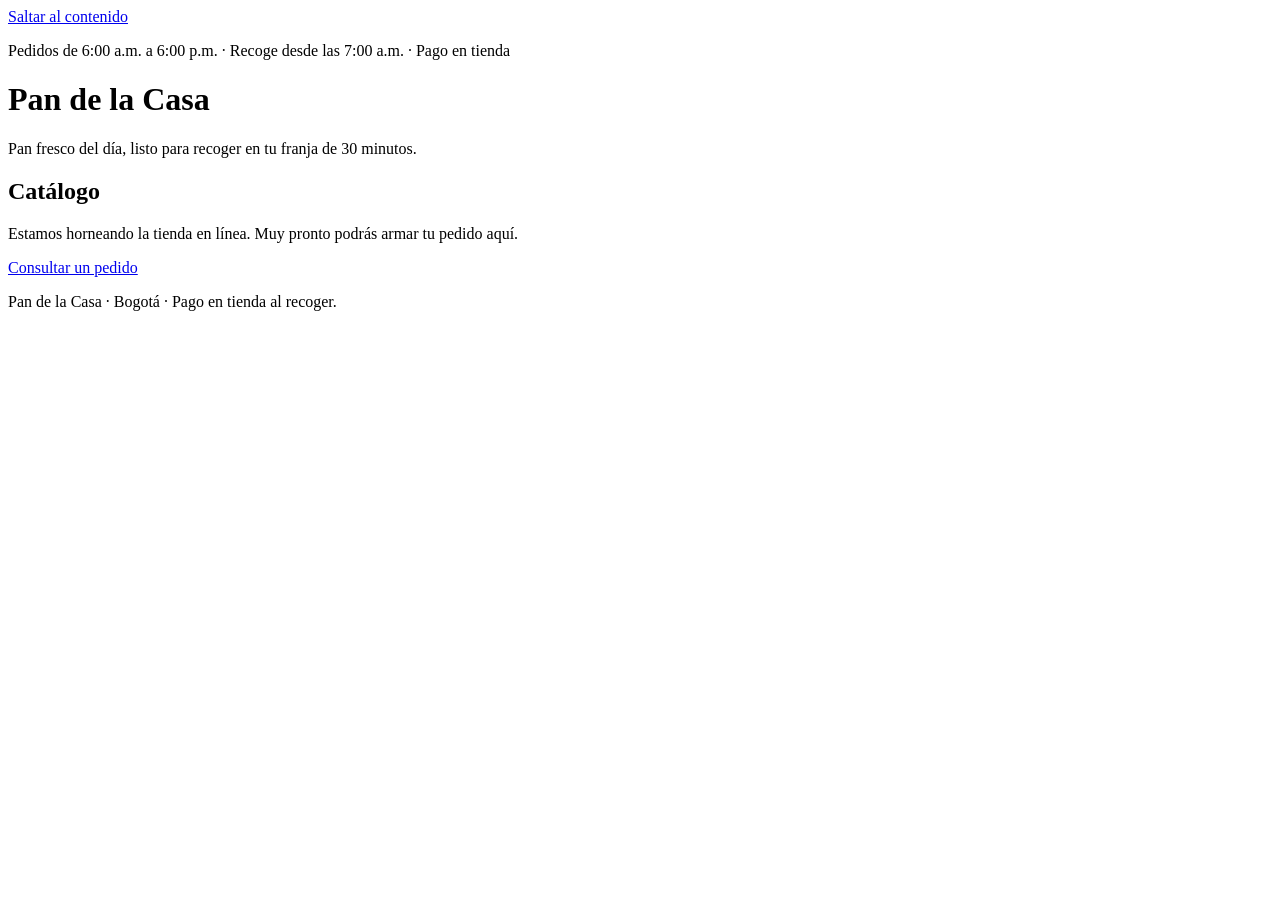
==== frontend/client/index.html @ fd7643ca "feat: whole base with configuration, watch, logs, metrics and HTTP" ====
<!doctype html>
<html lang="es">
  <head>
    <meta charset="utf-8" />
    <meta name="viewport" content="width=device-width, initial-scale=1" />
    <title>Pan de la Casa · Pedidos para recoger</title>
    <meta name="description" content="Haz tu pedido en Pan de la Casa y recógelo en tienda a la hora que elijas." />
    <link rel="stylesheet" href="/css/styles.css" />
    <!-- La configuración (URLs de la API y del CDN) llega SOLO por /config.js, que genera el pipeline. -->
    <script src="/config.js"></script>
  </head>
  <body>
    <a class="saltar" href="#contenido">Saltar al contenido</a>

    <!-- Banner del "cambio en vivo" de la demo: editar solo este texto. -->
    <p class="banner" id="banner" role="note">
      Pedidos de 6:00 a.m. a 6:00 p.m. · Recoge desde las 7:00 a.m. · Pago en tienda
    </p>

    <header class="encabezado">
      <h1>Pan de la Casa</h1>
      <p>Pan fresco del día, listo para recoger en tu franja de 30 minutos.</p>
    </header>

    <main id="contenido" class="contenido">
      <section class="tarjeta" aria-labelledby="catalogo-titulo">
        <h2 id="catalogo-titulo">Catálogo</h2>
        <p>Estamos horneando la tienda en línea. Muy pronto podrás armar tu pedido aquí.</p>
        <p><a href="/pedido.html">Consultar un pedido</a></p>
      </section>
    </main>

    <footer class="pie">
      <p>Pan de la Casa · Bogotá · Pago en tienda al recoger.</p>
    </footer>
  </body>
</html>
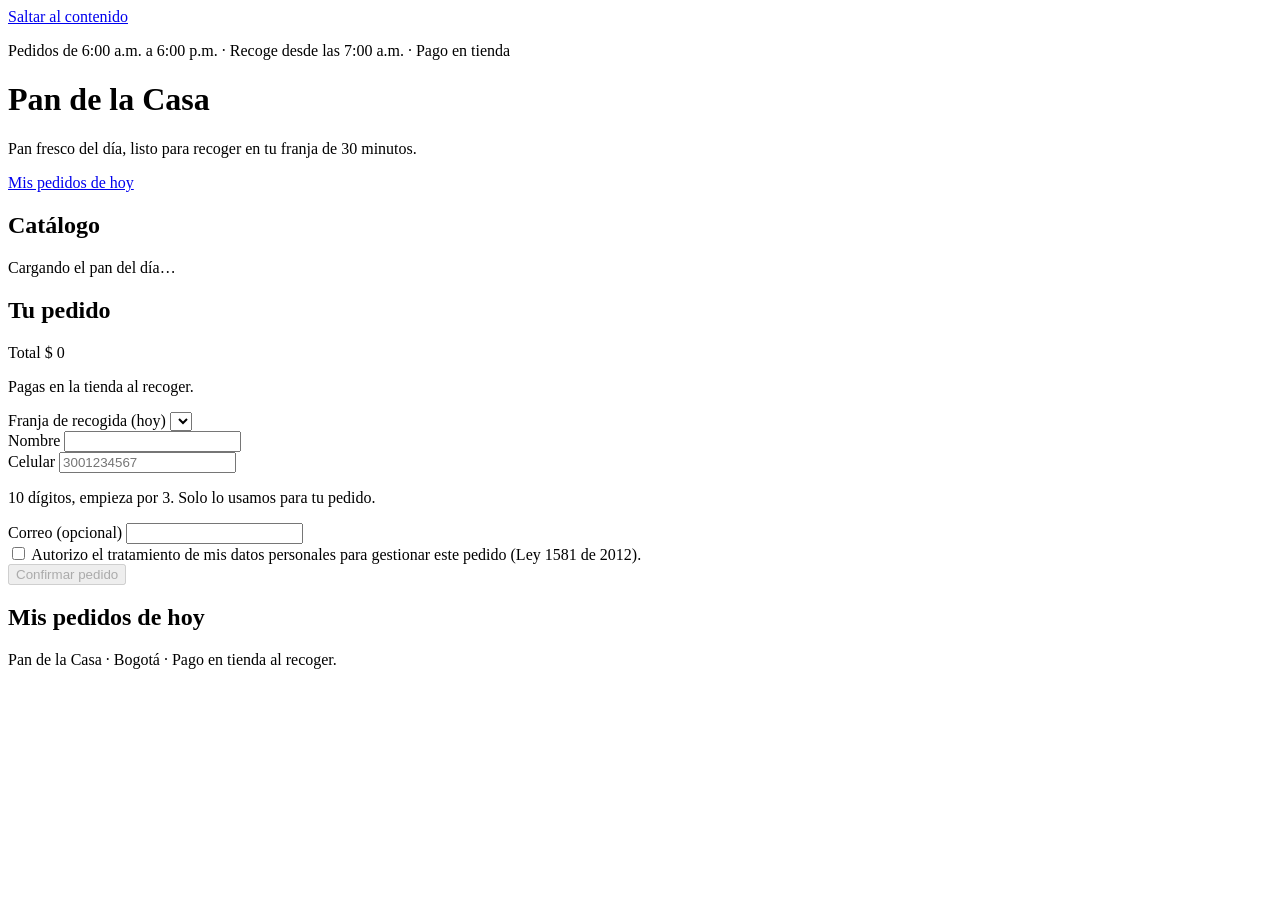
==== commit 1a86b39f: "feature: client front view" ====
--- a/frontend/client/index.html
+++ b/frontend/client/index.html
@@ -5,9 +5,11 @@
     <meta name="viewport" content="width=device-width, initial-scale=1" />
     <title>Pan de la Casa · Pedidos para recoger</title>
     <meta name="description" content="Haz tu pedido en Pan de la Casa y recógelo en tienda a la hora que elijas." />
+    <meta name="theme-color" content="#7a3d20" />
     <link rel="stylesheet" href="/css/styles.css" />
     <!-- La configuración (URLs de la API y del CDN) llega SOLO por /config.js, que genera el pipeline. -->
     <script src="/config.js"></script>
+    <script type="module" src="/js/main.js"></script>
   </head>
   <body>
     <a class="saltar" href="#contenido">Saltar al contenido</a>
@@ -18,17 +20,84 @@
     </p>
 
     <header class="encabezado">
-      <h1>Pan de la Casa</h1>
-      <p>Pan fresco del día, listo para recoger en tu franja de 30 minutos.</p>
+      <div>
+        <h1>Pan de la Casa</h1>
+        <p>Pan fresco del día, listo para recoger en tu franja de 30 minutos.</p>
+      </div>
+      <a class="enlace-mis-pedidos" href="#mis-pedidos">Mis pedidos de hoy</a>
     </header>
 
-    <main id="contenido" class="contenido">
-      <section class="tarjeta" aria-labelledby="catalogo-titulo">
-        <h2 id="catalogo-titulo">Catálogo</h2>
-        <p>Estamos horneando la tienda en línea. Muy pronto podrás armar tu pedido aquí.</p>
-        <p><a href="/pedido.html">Consultar un pedido</a></p>
+    <p id="estado-tienda" class="aviso" role="status" aria-live="polite" hidden></p>
+
+    <main id="contenido" class="layout">
+      <section class="catalogo" aria-labelledby="catalogo-titulo">
+        <h2 id="catalogo-titulo" class="visualmente-oculto">Catálogo</h2>
+        <div id="lista-productos" aria-busy="true">
+          <p class="cargando">Cargando el pan del día…</p>
+        </div>
       </section>
+
+      <aside id="carrito" class="carrito" aria-labelledby="carrito-titulo">
+        <h2 id="carrito-titulo" tabindex="-1">Tu pedido</h2>
+        <ul id="lineas" class="lineas" role="list"></ul>
+        <p class="carrito__total">Total <span id="total">$ 0</span></p>
+        <p id="resumen-limites" class="carrito__limites"></p>
+        <p class="carrito__pago">Pagas en la tienda al recoger.</p>
+
+        <form id="checkout" class="formulario" novalidate>
+          <div class="campo">
+            <label for="franja">Franja de recogida (hoy)</label>
+            <select id="franja" name="franja" required aria-describedby="franja-error"></select>
+            <p id="franja-error" class="campo__error" hidden></p>
+          </div>
+
+          <div class="campo">
+            <label for="nombre">Nombre</label>
+            <input id="nombre" name="nombre" type="text" autocomplete="name" maxlength="60" required
+                   aria-describedby="nombre-error" />
+            <p id="nombre-error" class="campo__error" hidden></p>
+          </div>
+
+          <div class="campo">
+            <label for="celular">Celular</label>
+            <input id="celular" name="celular" type="tel" inputmode="numeric" autocomplete="tel-national"
+                   maxlength="10" placeholder="3001234567" required aria-describedby="celular-ayuda celular-error" />
+            <p id="celular-ayuda" class="campo__ayuda">10 dígitos, empieza por 3. Solo lo usamos para tu pedido.</p>
+            <p id="celular-error" class="campo__error" hidden></p>
+          </div>
+
+          <div class="campo">
+            <label for="email">Correo <span class="opcional">(opcional)</span></label>
+            <input id="email" name="email" type="email" autocomplete="email" maxlength="254"
+                   aria-describedby="email-error" />
+            <p id="email-error" class="campo__error" hidden></p>
+          </div>
+
+          <div class="campo campo--check">
+            <input id="consentimiento" name="consentimiento" type="checkbox" required
+                   aria-describedby="consentimiento-error" />
+            <label for="consentimiento">
+              Autorizo el tratamiento de mis datos personales para gestionar este pedido (Ley 1581 de 2012).
+            </label>
+            <p id="consentimiento-error" class="campo__error" hidden></p>
+          </div>
+
+          <p id="mensaje-checkout" class="aviso" role="alert" hidden></p>
+          <button id="confirmar" class="boton boton--primario boton--ancho" type="submit" disabled>
+            Confirmar pedido
+          </button>
+        </form>
+      </aside>
     </main>
+
+    <section id="mis-pedidos" class="mis-pedidos-seccion" aria-labelledby="mis-pedidos-titulo">
+      <h2 id="mis-pedidos-titulo">Mis pedidos de hoy</h2>
+      <div id="lista-mis-pedidos"></div>
+    </section>
+
+    <button id="barra-carrito" class="barra-carrito" type="button" hidden>
+      <span id="barra-carrito-texto">Ver pedido</span>
+    </button>
 
     <footer class="pie">
       <p>Pan de la Casa · Bogotá · Pago en tienda al recoger.</p>
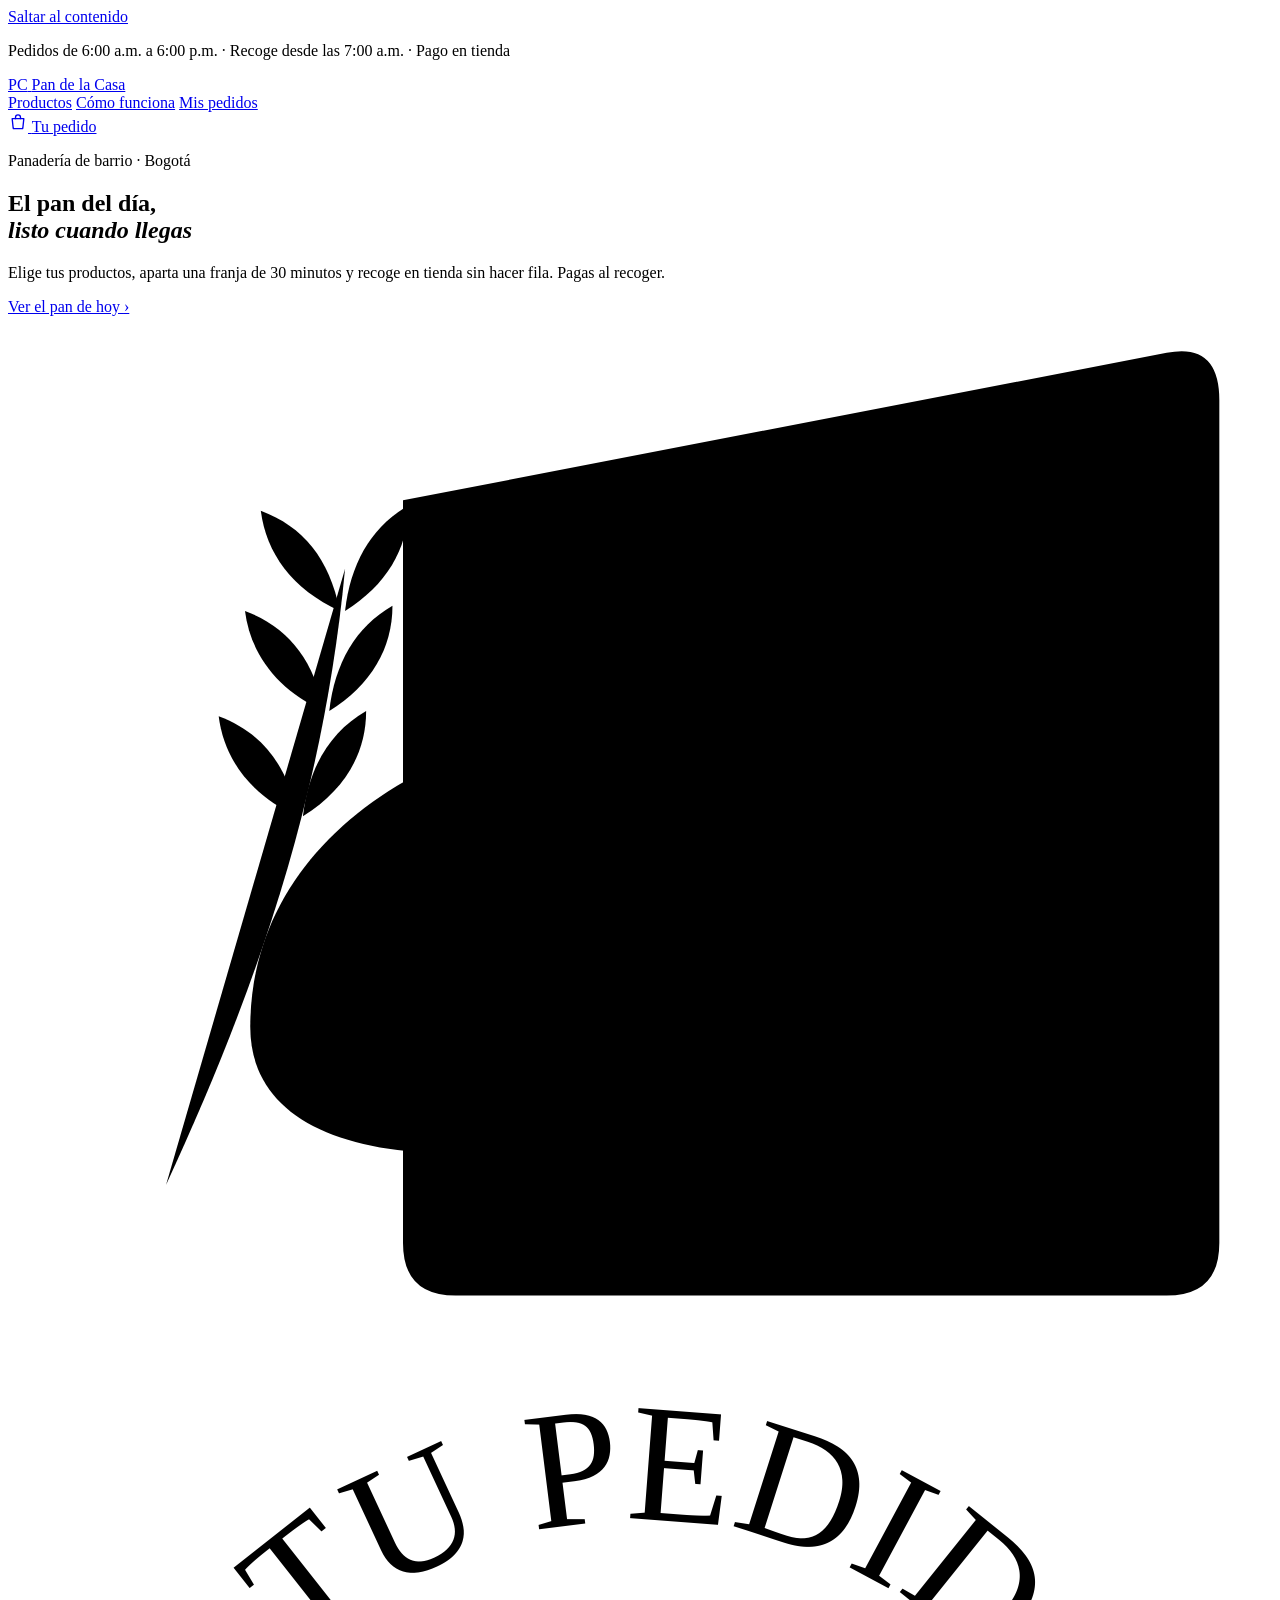
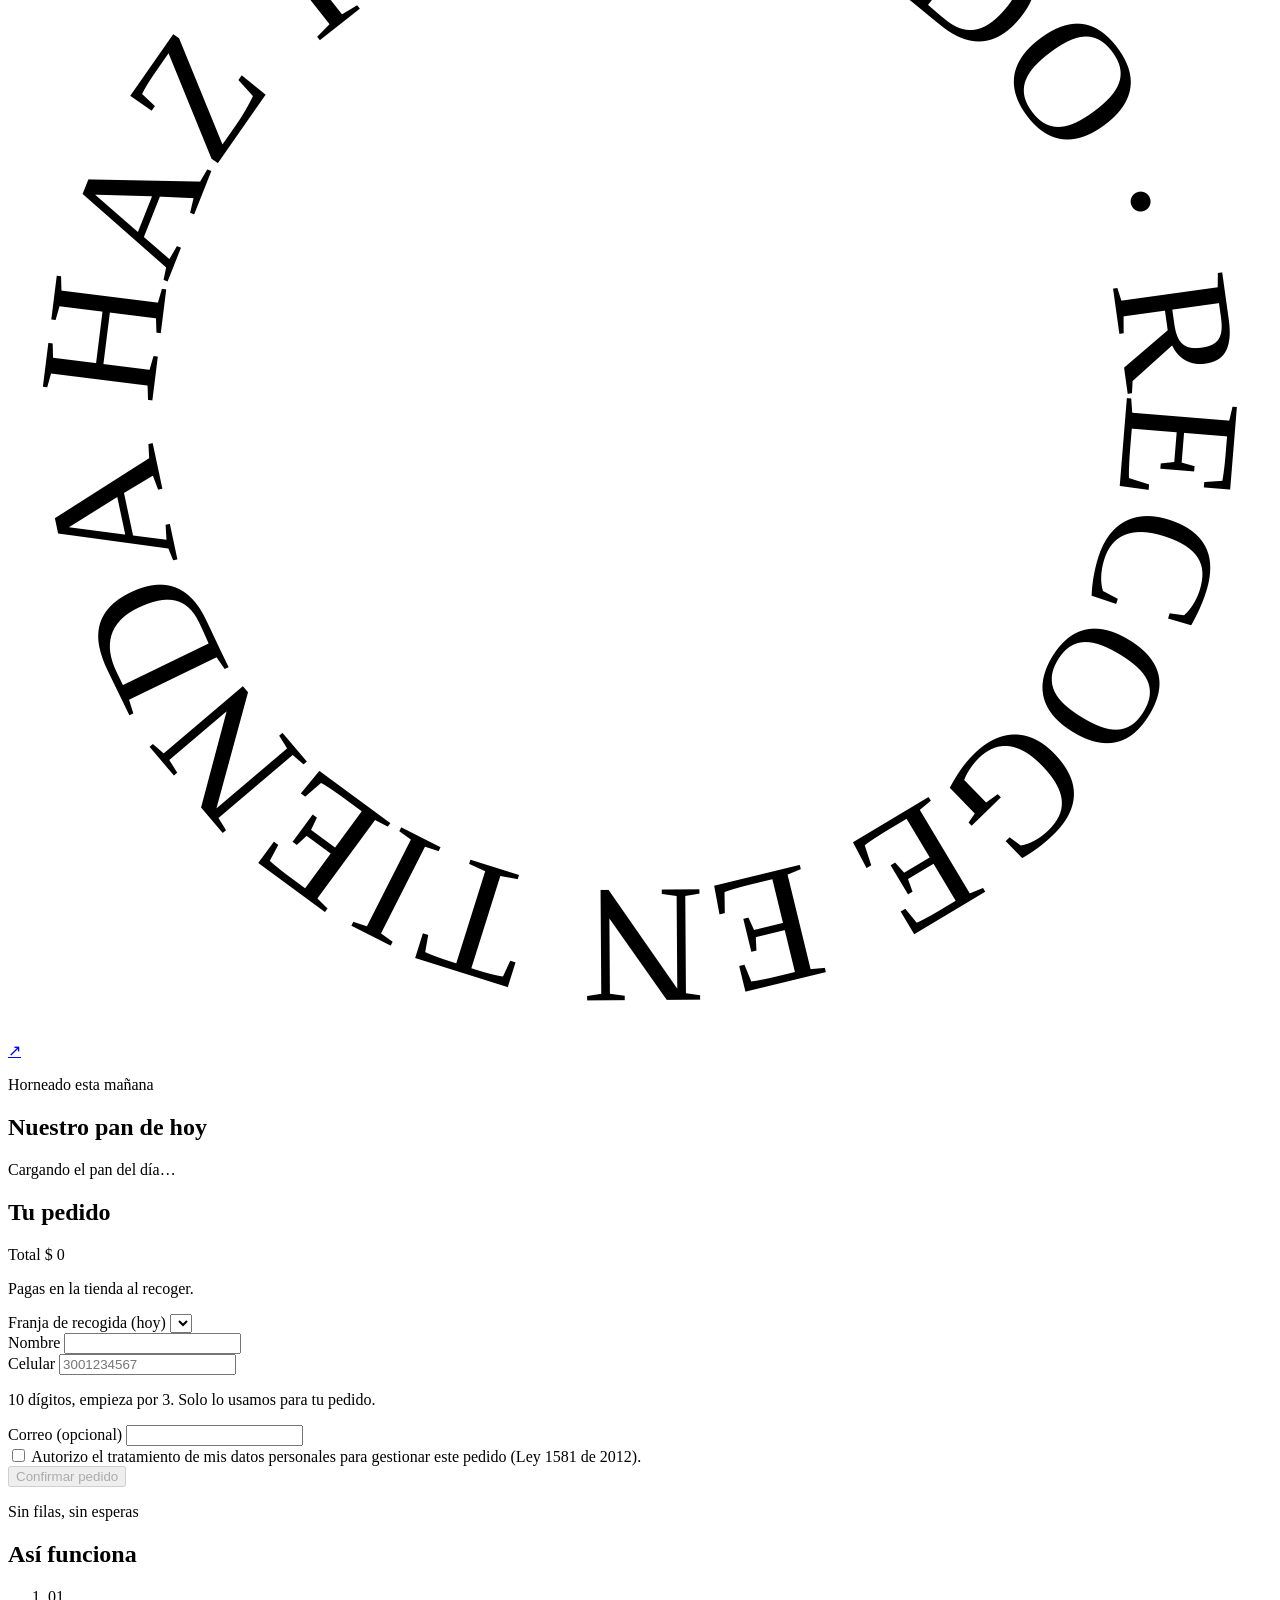
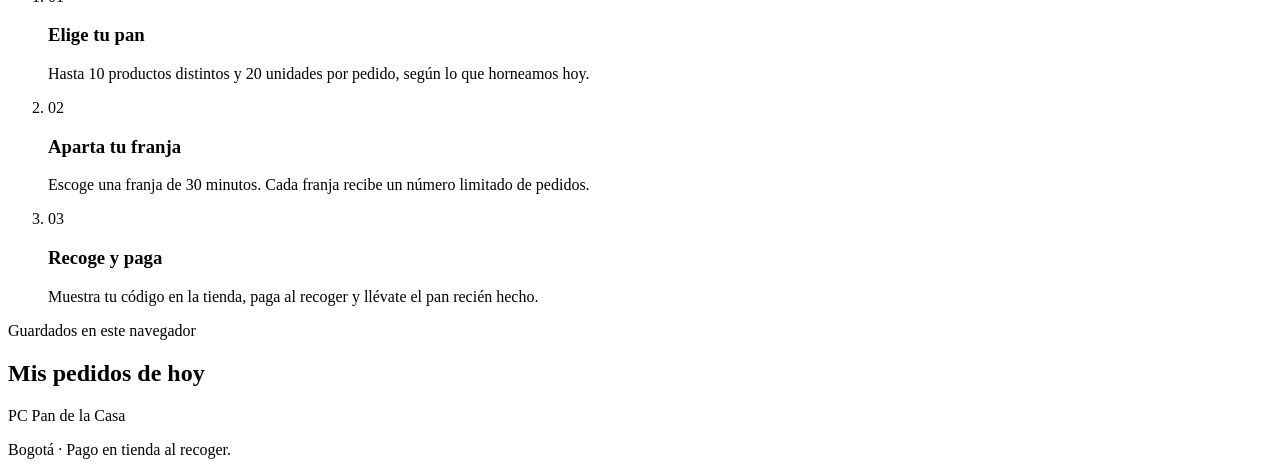
==== commit fa0b685c: "feat: The frontend is changed to offer a better UX/UI experience" ====
--- a/frontend/client/index.html
+++ b/frontend/client/index.html
@@ -5,7 +5,11 @@
     <meta name="viewport" content="width=device-width, initial-scale=1" />
     <title>Pan de la Casa · Pedidos para recoger</title>
     <meta name="description" content="Haz tu pedido en Pan de la Casa y recógelo en tienda a la hora que elijas." />
-    <meta name="theme-color" content="#7a3d20" />
+    <meta name="theme-color" content="#faf7f2" />
+    <link rel="preconnect" href="https://fonts.googleapis.com" />
+    <link rel="preconnect" href="https://fonts.gstatic.com" crossorigin />
+    <link rel="stylesheet"
+          href="https://fonts.googleapis.com/css2?family=Cormorant+Garamond:ital,wght@0,500;0,600;1,500&family=Manrope:wght@400;500;600;700&display=swap" />
     <link rel="stylesheet" href="/css/styles.css" />
     <!-- La configuración (URLs de la API y del CDN) llega SOLO por /config.js, que genera el pipeline. -->
     <script src="/config.js"></script>
@@ -20,18 +24,81 @@
     </p>
 
     <header class="encabezado">
-      <div>
-        <h1>Pan de la Casa</h1>
-        <p>Pan fresco del día, listo para recoger en tu franja de 30 minutos.</p>
-      </div>
-      <a class="enlace-mis-pedidos" href="#mis-pedidos">Mis pedidos de hoy</a>
+      <div class="encabezado__interior">
+        <a class="marca" href="/index.html" aria-label="Pan de la Casa, inicio">
+          <span class="marca__sello" aria-hidden="true">PC</span>
+          <span class="marca__nombre">Pan de la Casa</span>
+        </a>
+        <nav class="menu" aria-label="Secciones">
+          <a href="#catalogo">Productos</a>
+          <a href="#como-funciona">Cómo funciona</a>
+          <a href="#mis-pedidos">Mis pedidos</a>
+        </nav>
+        <a class="enlace-carrito" href="#carrito">
+          <svg viewBox="0 0 24 24" width="20" height="20" aria-hidden="true" focusable="false">
+            <path d="M5 8h14l-1.2 11.2a1 1 0 0 1-1 .8H7.2a1 1 0 0 1-1-.8L5 8Z" fill="none" stroke="currentColor" stroke-width="1.6" stroke-linejoin="round" />
+            <path d="M9 8V6.5a3 3 0 0 1 6 0V8" fill="none" stroke="currentColor" stroke-width="1.6" stroke-linecap="round" />
+          </svg>
+          <span>Tu pedido</span>
+        </a>
+      </div>
     </header>
 
+    <section class="portada" aria-labelledby="portada-titulo">
+      <div class="portada__texto">
+        <p class="portada__antetitulo">Panadería de barrio · Bogotá</p>
+        <h1 id="portada-titulo">El pan del día,<br /><em>listo cuando llegas</em></h1>
+        <p class="portada__bajada">
+          Elige tus productos, aparta una franja de 30 minutos y recoge en tienda sin hacer fila. Pagas al recoger.
+        </p>
+        <a class="boton boton--primario" href="#catalogo">
+          Ver el pan de hoy <span class="boton__flecha" aria-hidden="true">›</span>
+        </a>
+      </div>
+
+      <div class="portada__arte" aria-hidden="true">
+        <svg class="portada__ilustracion" viewBox="0 0 480 400" focusable="false">
+          <path class="arte__panel" d="M150 70 L440 14 Q460 10 460 32 V352 Q460 372 440 372 H170 Q150 372 150 352 Z" />
+          <g class="arte__trazo">
+            <!-- Hogaza -->
+            <path d="M92 270 C92 196 168 150 262 150 C356 150 420 196 420 262 C420 300 386 318 340 318 H170 C122 318 92 302 92 270 Z" />
+            <path d="M170 196 C196 214 206 238 204 262" />
+            <path d="M226 180 C254 200 266 228 264 258" />
+            <path d="M286 178 C314 198 326 226 324 254" />
+            <path d="M342 192 C364 210 374 232 372 254" />
+            <!-- Espiga -->
+            <path d="M60 330 C96 252 120 180 128 96" />
+            <path d="M126 112 C108 104 98 90 96 74 C112 80 122 92 126 112 Z" />
+            <path d="M128 112 C144 102 152 88 152 72 C138 80 130 94 128 112 Z" />
+            <path d="M120 150 C102 142 92 128 90 112 C106 118 116 130 120 150 Z" />
+            <path d="M122 150 C138 140 146 126 146 110 C132 118 124 132 122 150 Z" />
+            <path d="M110 190 C92 182 82 168 80 152 C96 158 106 170 110 190 Z" />
+            <path d="M112 190 C128 180 136 166 136 150 C122 158 114 172 112 190 Z" />
+          </g>
+        </svg>
+
+        <a class="sello-giratorio" href="#catalogo" tabindex="-1">
+          <svg viewBox="0 0 120 120" focusable="false">
+            <defs>
+              <path id="circulo-sello" d="M60 60 m-46 0 a46 46 0 1 1 92 0 a46 46 0 1 1 -92 0" />
+            </defs>
+            <text class="sello-giratorio__texto">
+              <textPath href="#circulo-sello">HAZ TU PEDIDO · RECOGE EN TIENDA · </textPath>
+            </text>
+          </svg>
+          <span class="sello-giratorio__flecha">↗</span>
+        </a>
+      </div>
+    </section>
+
     <p id="estado-tienda" class="aviso" role="status" aria-live="polite" hidden></p>
 
     <main id="contenido" class="layout">
-      <section class="catalogo" aria-labelledby="catalogo-titulo">
-        <h2 id="catalogo-titulo" class="visualmente-oculto">Catálogo</h2>
+      <section id="catalogo" class="catalogo" aria-labelledby="catalogo-titulo">
+        <header class="seccion-titulo">
+          <p class="seccion-titulo__antetitulo">Horneado esta mañana</p>
+          <h2 id="catalogo-titulo">Nuestro pan de hoy</h2>
+        </header>
         <div id="lista-productos" aria-busy="true">
           <p class="cargando">Cargando el pan del día…</p>
         </div>
@@ -90,8 +157,37 @@
       </aside>
     </main>
 
+    <section id="como-funciona" class="banda" aria-labelledby="como-funciona-titulo">
+      <div class="banda__interior">
+        <header class="banda__encabezado">
+          <p class="seccion-titulo__antetitulo">Sin filas, sin esperas</p>
+          <h2 id="como-funciona-titulo">Así funciona</h2>
+        </header>
+        <ol class="pasos" role="list">
+          <li class="pasos__item">
+            <span class="pasos__numero" aria-hidden="true">01</span>
+            <h3>Elige tu pan</h3>
+            <p>Hasta 10 productos distintos y 20 unidades por pedido, según lo que horneamos hoy.</p>
+          </li>
+          <li class="pasos__item">
+            <span class="pasos__numero" aria-hidden="true">02</span>
+            <h3>Aparta tu franja</h3>
+            <p>Escoge una franja de 30 minutos. Cada franja recibe un número limitado de pedidos.</p>
+          </li>
+          <li class="pasos__item">
+            <span class="pasos__numero" aria-hidden="true">03</span>
+            <h3>Recoge y paga</h3>
+            <p>Muestra tu código en la tienda, paga al recoger y llévate el pan recién hecho.</p>
+          </li>
+        </ol>
+      </div>
+    </section>
+
     <section id="mis-pedidos" class="mis-pedidos-seccion" aria-labelledby="mis-pedidos-titulo">
-      <h2 id="mis-pedidos-titulo">Mis pedidos de hoy</h2>
+      <header class="seccion-titulo seccion-titulo--izquierda">
+        <p class="seccion-titulo__antetitulo">Guardados en este navegador</p>
+        <h2 id="mis-pedidos-titulo">Mis pedidos de hoy</h2>
+      </header>
       <div id="lista-mis-pedidos"></div>
     </section>
 
@@ -100,7 +196,13 @@
     </button>
 
     <footer class="pie">
-      <p>Pan de la Casa · Bogotá · Pago en tienda al recoger.</p>
+      <div class="pie__interior">
+        <span class="marca">
+          <span class="marca__sello" aria-hidden="true">PC</span>
+          <span class="marca__nombre">Pan de la Casa</span>
+        </span>
+        <p>Bogotá · Pago en tienda al recoger.</p>
+      </div>
     </footer>
   </body>
 </html>
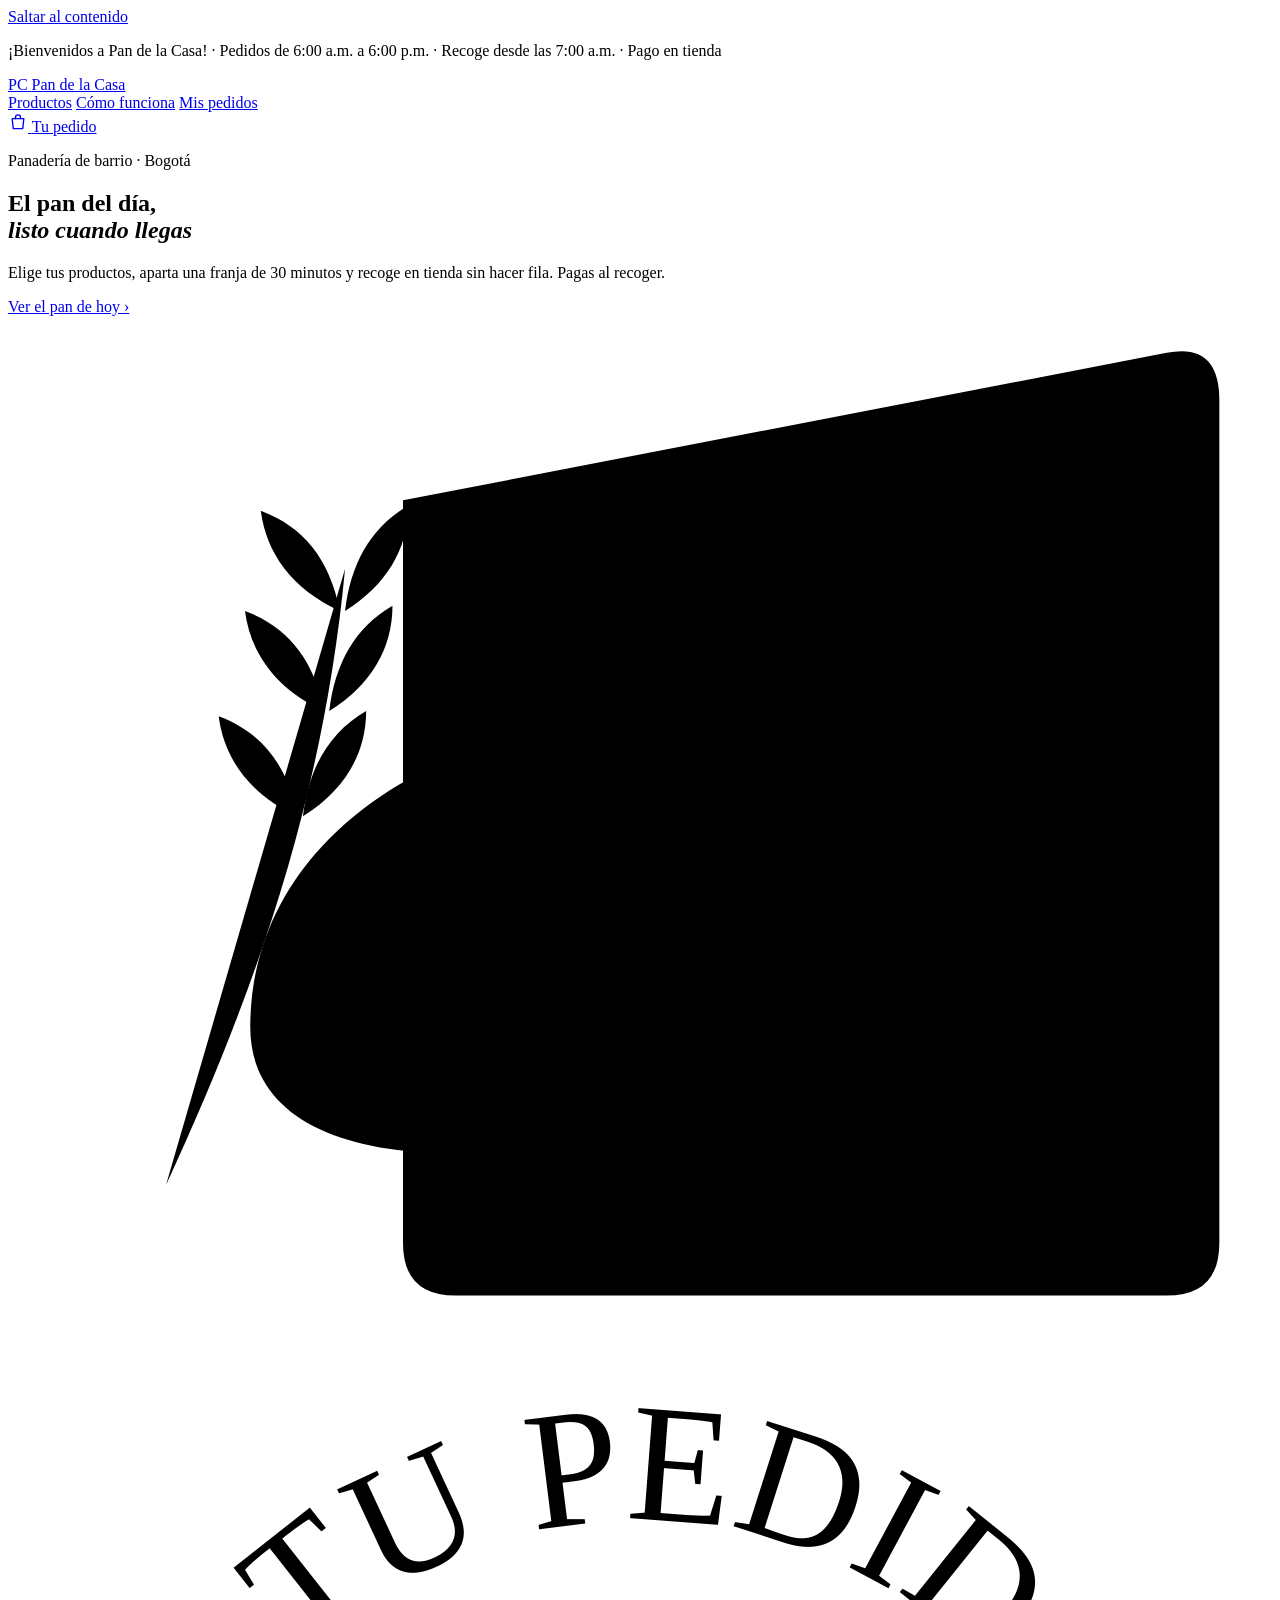
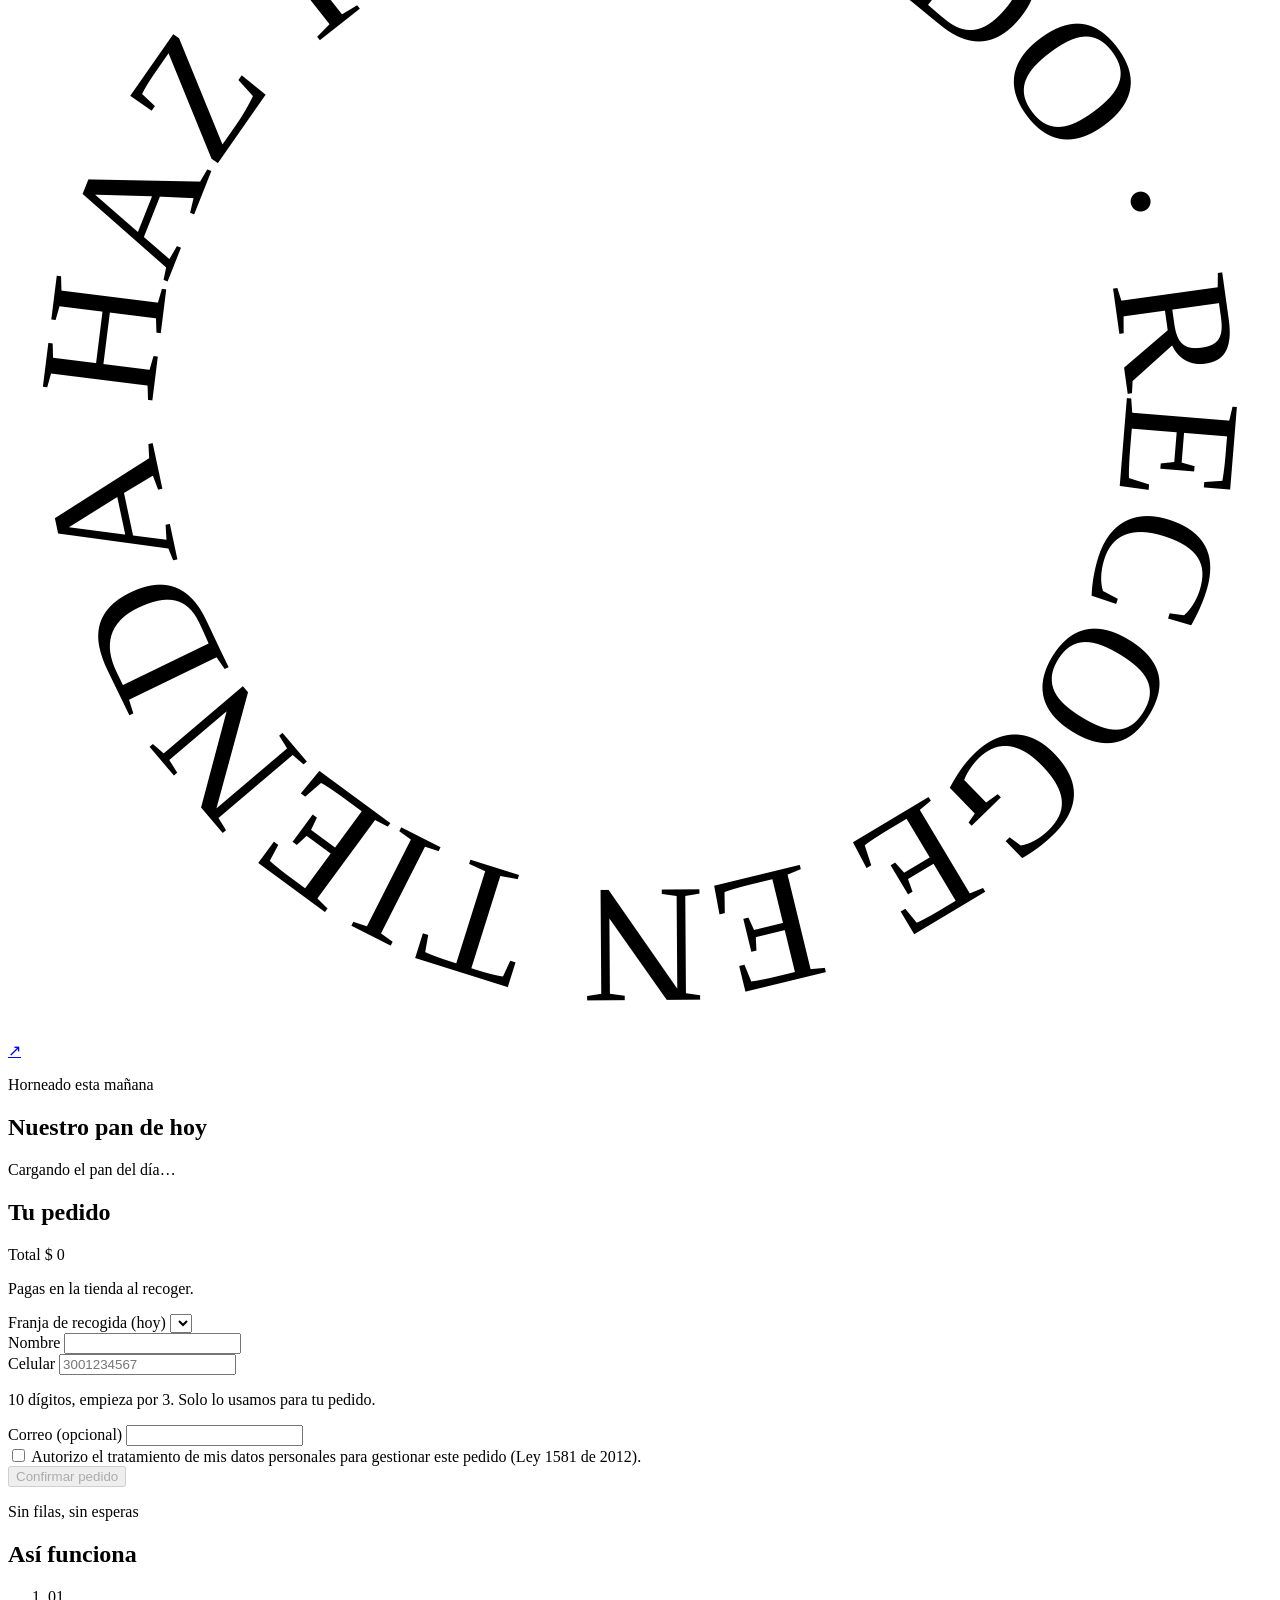
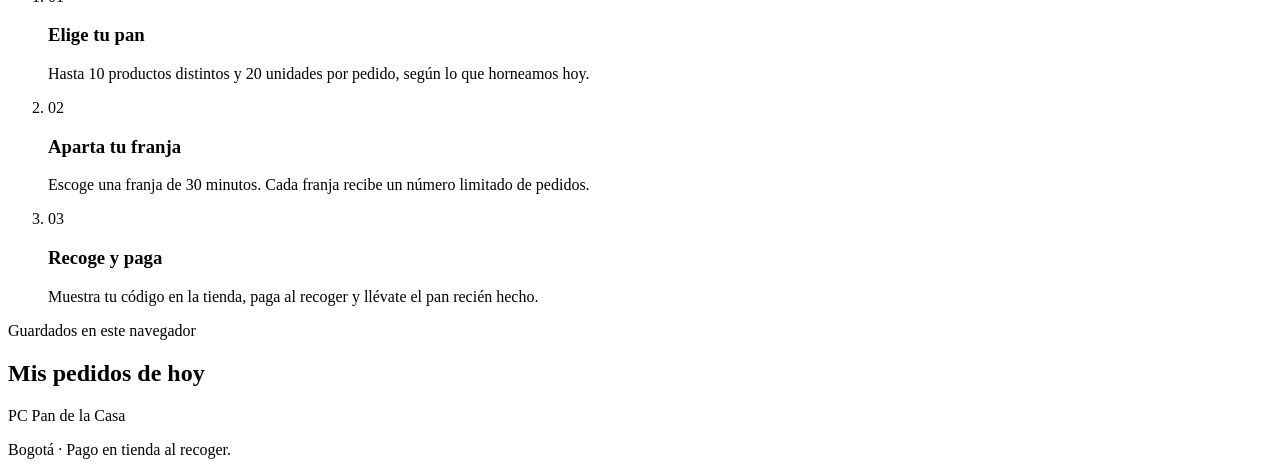
==== commit 7d4a8043: "feat: Little change" ====
--- a/frontend/client/index.html
+++ b/frontend/client/index.html
@@ -20,7 +20,7 @@
 
     <!-- Banner del "cambio en vivo" de la demo: editar solo este texto. -->
     <p class="banner" id="banner" role="note">
-      Pedidos de 6:00 a.m. a 6:00 p.m. · Recoge desde las 7:00 a.m. · Pago en tienda
+      ¡Bienvenidos a Pan de la Casa! · Pedidos de 6:00 a.m. a 6:00 p.m. · Recoge desde las 7:00 a.m. · Pago en tienda
     </p>
 
     <header class="encabezado">
